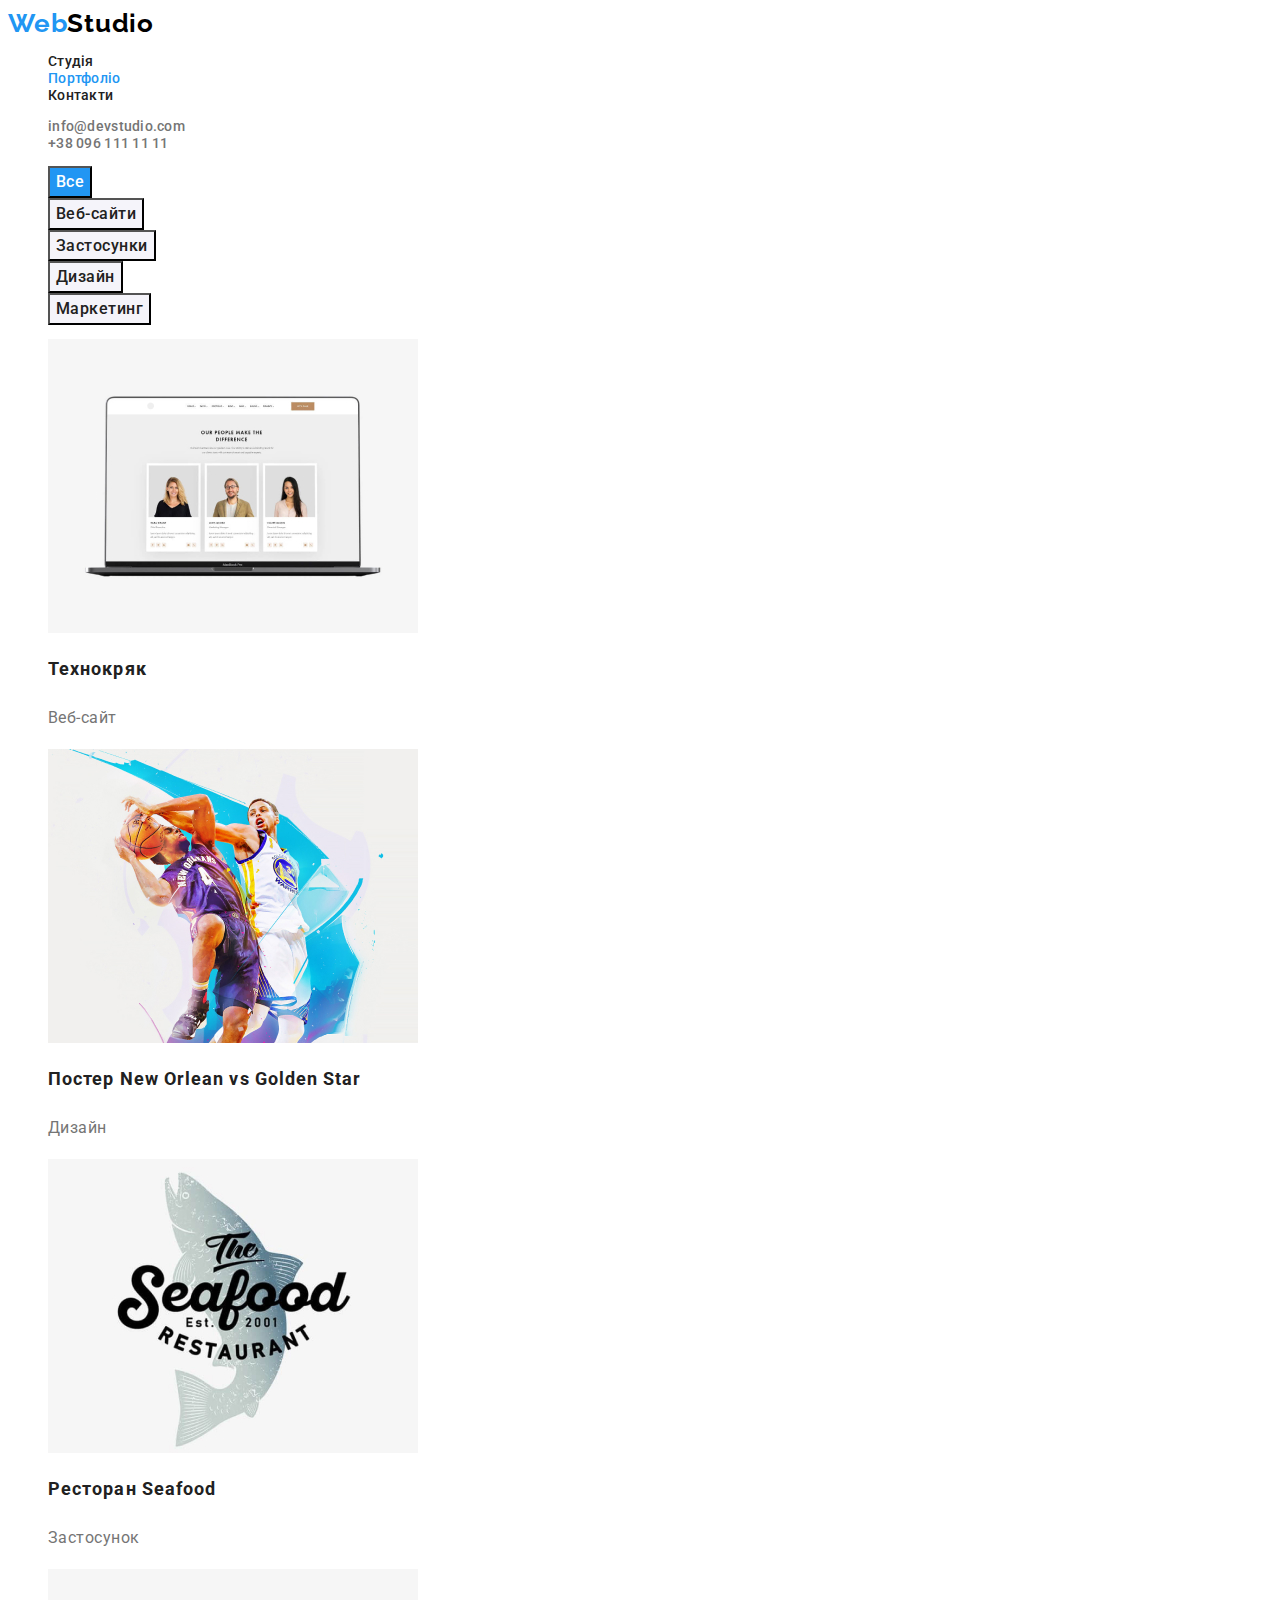
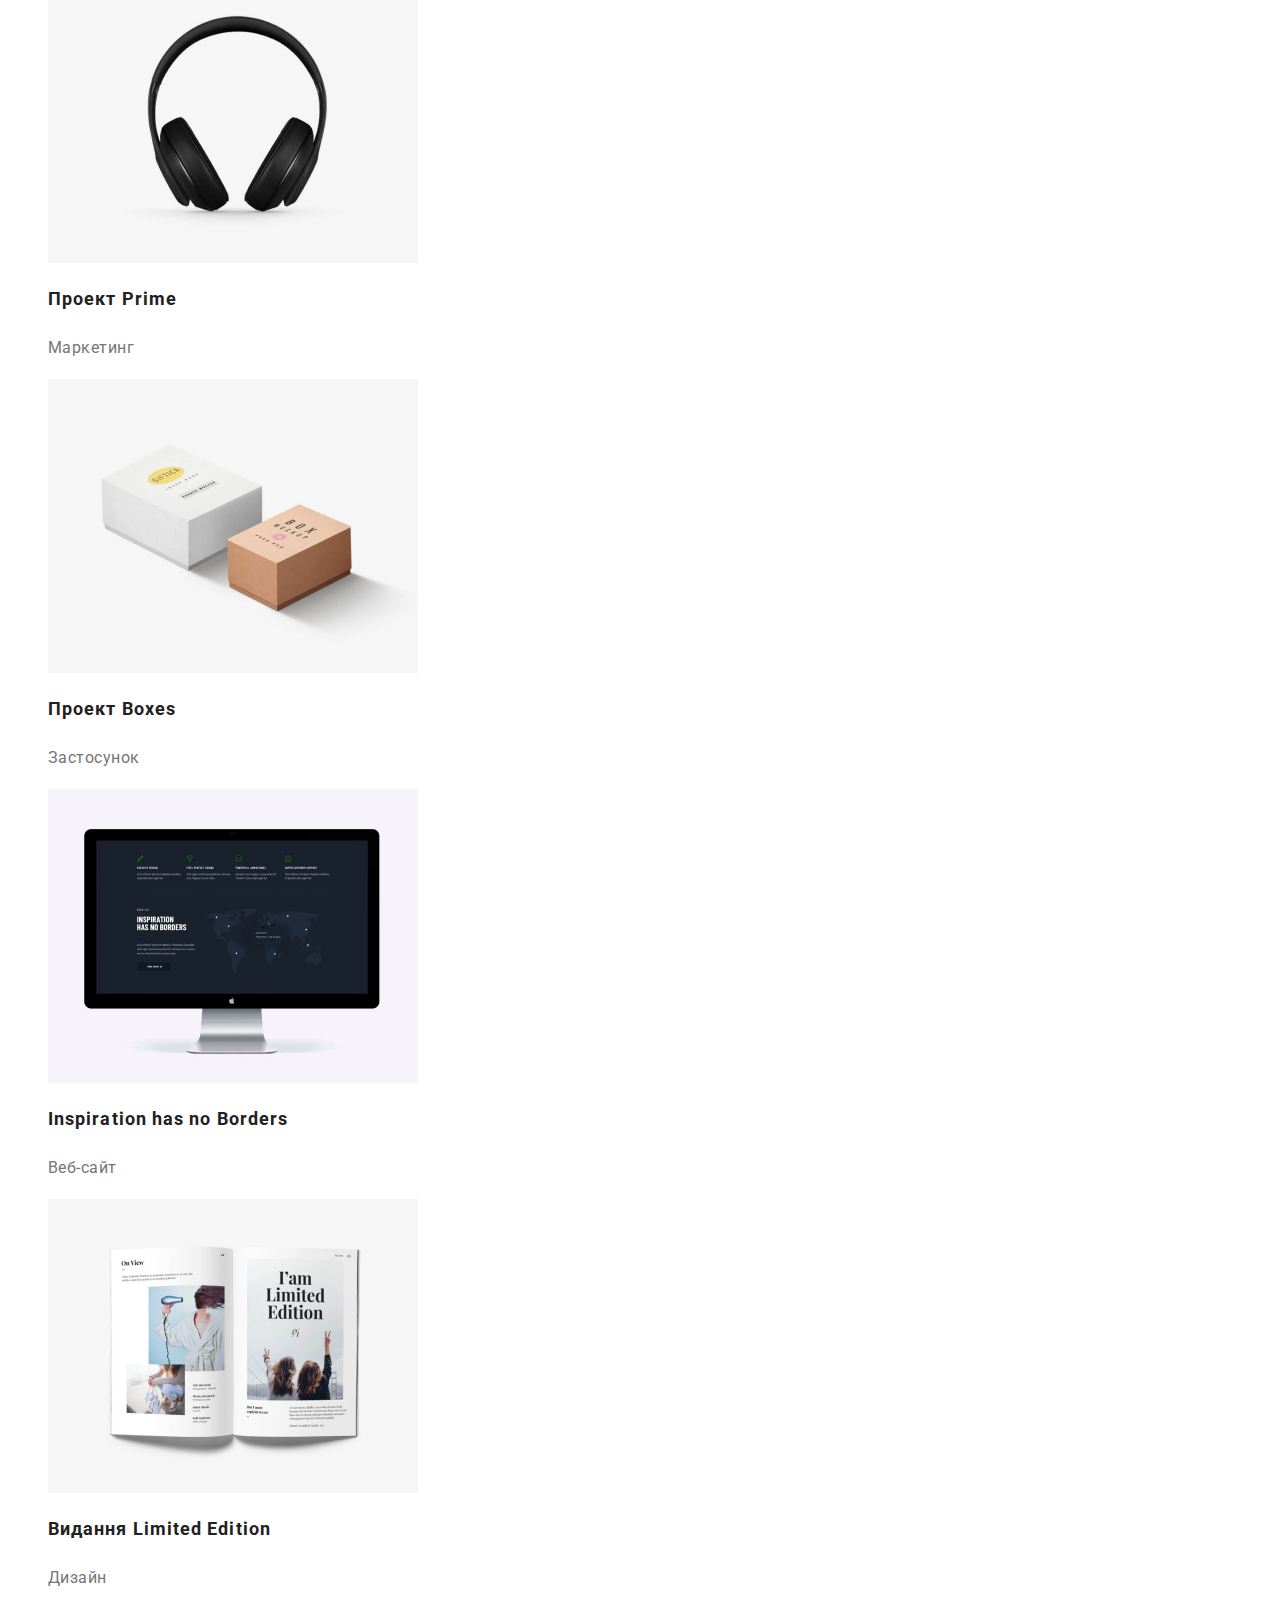
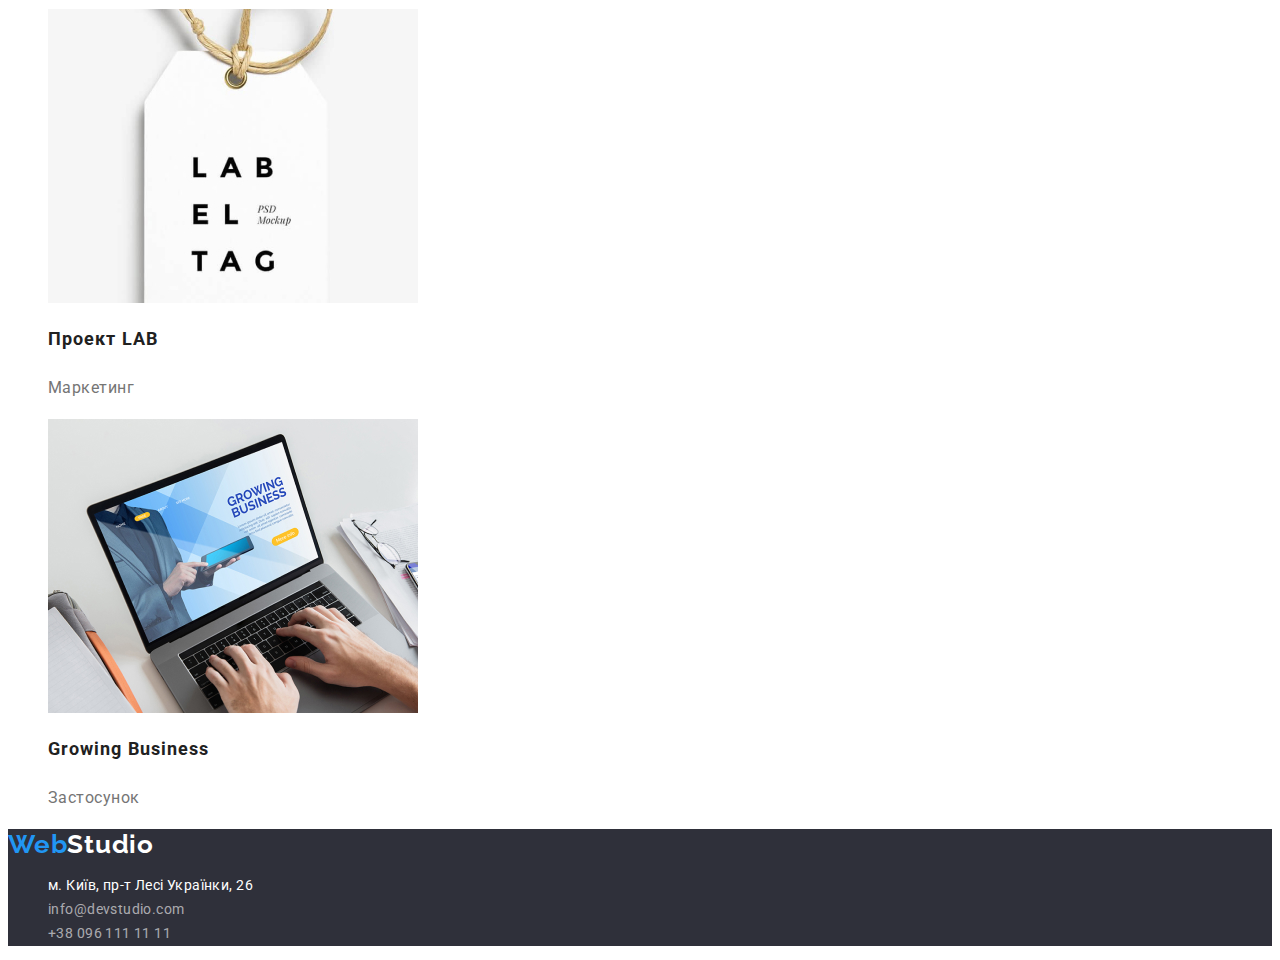
==== portfolio.html @ 75341acc "well done" ====
<!DOCTYPE html>
<html lang="uk">
  <head>
    <meta charset="UTF-8" />
    <meta http-equiv="X-UA-Compatible" content="IE=edge" />
    <meta name="viewport" content="width=device-width, initial-scale=1.0" />
    <title>Portfolio - WebStudio</title>
    <link rel="preconnect" href="https://fonts.googleapis.com" />
    <link rel="preconnect" href="https://fonts.gstatic.com" crossorigin />
    <link
      href="https://fonts.googleapis.com/css2?family=Raleway:wght@700&family=Roboto:wght@400;500;700;900&display=swap"
      rel="stylesheet"
    />
    <link rel="stylesheet" href="css/styles.css" />
  </head>
  <body>
    <header>
      <a class="link logo" href="./index.html"
        ><span class="logo-decore">Web</span>Studio</a
      >
      <nav>
        <ul class="list">
          <li><a class="header-link link" href="./index.html">Cтудія</a></li>
          <li>
            <a class="current-page header-link link" href="./portfolio.html"
              >Портфоліо</a
            >
          </li>
          <li><a class="header-link link" href="#address">Контакти</a></li>
        </ul>
      </nav>
      <ul class="list">
        <li>
          <a
            class="header-contacts header-link link"
            href="mailto:info@devstudio.com"
            >info@devstudio.com</a
          >
        </li>
        <li>
          <a class="header-contacts header-link link" href="tel:+380961111111"
            >+38 096 111 11 11</a
          >
        </li>
      </ul>
    </header>
    <main>
      <section>
        <h1 class="hiden-title">Портфоліо</h1>
        <ul class="list">
          <li>
            <button class="filter-btn current-btn" type="button">Все</button>
          </li>
          <li><button class="filter-btn" type="button">Веб-сайти</button></li>
          <li><button class="filter-btn" type="button">Застосунки</button></li>
          <li><button class="filter-btn" type="button">Дизайн</button></li>
          <li><button class="filter-btn" type="button">Маркетинг</button></li>
        </ul>
        <ul class="list">
          <li>
            <a class="link" href="">
              <img
                src="images/portfolio-img/img-11.jpg"
                alt="Сайт Технокряк"
                width="370"
                height="294"
              />
              <h2 class="portfolio-subtitle">Технокряк</h2>
              <p class="portfolio-text">Веб-сайт</p>
            </a>
          </li>
          <li>
            <a class="link" href="">
              <img
                src="images/portfolio-img/img-12.jpg"
                alt="Постер New Orlean vs Golden Star"
                width="370"
                height="294"
              />
              <h2 class="portfolio-subtitle">
                Постер New Orlean vs Golden Star
              </h2>
              <p class="portfolio-text">Дизайн</p>
            </a>
          </li>
          <li>
            <a class="link" href="">
              <img
                src="images/portfolio-img/img-13.jpg"
                alt="Ресторан Seafood"
                width="370"
                height="294"
              />
              <h2 class="portfolio-subtitle">Ресторан Seafood</h2>
              <p class="portfolio-text">Застосунок</p>
            </a>
          </li>
          <li>
            <a class="link" href="">
              <img
                src="images/portfolio-img/img-14.jpg"
                alt="Навушники"
                width="370"
                height="294"
              />
              <h2 class="portfolio-subtitle">Проект Prime</h2>
              <p class="portfolio-text">Маркетинг</p>
            </a>
          </li>
          <li>
            <a class="link" href="">
              <img
                src="images/portfolio-img/img-15.jpg"
                alt="Дві коробки"
                width="370"
                height="294"
              />
              <h2 class="portfolio-subtitle">Проект Boxes</h2>
              <p class="portfolio-text">Застосунок</p>
            </a>
          </li>
          <li>
            <a class="link" href="">
              <img
                src="images/portfolio-img/img-16.jpg"
                alt="Сайт Inspiration has no Borders"
                width="370"
                height="294"
              />
              <h2 class="portfolio-subtitle">Inspiration has no Borders</h2>
              <p class="portfolio-text">Веб-сайт</p>
            </a>
          </li>
          <li>
            <a class="link" href="">
              <img
                src="images/portfolio-img/img-17.jpg"
                alt="Экземпляр видання Limited Edition"
                width="370"
                height="294"
              />
              <h2 class="portfolio-subtitle">Видання Limited Edition</h2>
              <p class="portfolio-text">Дизайн</p>
            </a>
          </li>
          <li>
            <a class="link" href="">
              <img
                src="images/portfolio-img/img-18.jpg"
                alt="Логотип LAB"
                width="370"
                height="294"
              />
              <h2 class="portfolio-subtitle">Проект LAB</h2>
              <p class="portfolio-text">Маркетинг</p>
            </a>
          </li>
          <li>
            <a class="link" href="">
              <img
                src="images/portfolio-img/img-19.jpg"
                alt="Сайт Growing Business"
                width="370"
                height="294"
              />
              <h2 class="portfolio-subtitle">Growing Business</h2>
              <p class="portfolio-text">Застосунок</p>
            </a>
          </li>
        </ul>
      </section>
    </main>
    <footer class="footer">
      <a class="link footer-logo" href="./index.html"
        ><span class="logo-decore">Web</span>Studio</a
      >
      <address class="address" id="address">
        <ul class="list">
          <li>
            <a
              class="address-street link"
              href="https://goo.gl/maps/yVWfpNULPEzSVUcbA"
              >м. Київ, пр-т Лесі Українки, 26</a
            >
          </li>
          <li>
            <a class="address-contacts link" href="mailto:info@devstudio.com"
              >info@devstudio.com</a
            >
          </li>
          <li>
            <a class="address-contacts link" href="tel:+380961111111"
              >+38 096 111 11 11</a
            >
          </li>
        </ul>
      </address>
    </footer>
  </body>
</html>
---- css/styles.css ----
:root {
  /* fonts */
  --main-font: 'roboto', sans-serif;
  --secondary-font: 'raleway', sans-serif;

  /* text colors  */
  --main-txt-col: #212121;
  --secondary-txt-col: #757575;
  --accent-txt-col: #2196f3;

  /* background-colors  */
  --main-bgc: #2f303a;
  --secondary-bgc: #f5f4fa;
  --accent-btn-bgc: var(--accent-txt-col);
}

body {
  font-family: var(--main-font);
  color: var(--main-txt-col);
  font-size: 14px;
}

/* reset styles  */

.link {
  color: inherit;
  text-decoration: none;
}

.list {
  list-style: none;
}

/* general styles  */

.current-page {
  color: var(--accent-txt-col);
}

.filter-btn.current-btn {
  color: #fff;
  background-color: var(--accent-btn-bgc);
}

.hiden-title {
  position: absolute;
  white-space: nowrap;
  width: 1px;
  height: 1px;
  overflow: hidden;
  border: 0;
  padding: 0;
  clip: rect(0 0 0 0);
  clip-path: inset(50%);
  margin: -1px;
}

/* header  */

.logo,
.footer-logo {
  font-family: var(--secondary-font);
  font-weight: 700;
  font-size: 26px;
  line-height: 1.19;
  letter-spacing: 0.03em;
  color: #000000;
}

.logo-decore {
  color: var(--accent-txt-col);
}

.header-link {
  font-weight: 500;
  line-height: 1.14;
  letter-spacing: 0.02em;
}

.header-contacts {
  color: var(--secondary-txt-col);
}

.header-link:hover,
.header-link:focus {
  color: var(--accent-txt-col);
}

.hero-section {
  background-color: var(--main-bgc);
}

.hero-title {
  font-weight: 900;
  font-size: 44px;
  line-height: 1.36;
  text-align: center;
  letter-spacing: 0.06em;
  text-transform: uppercase;
  color: #ffffff;
}

.hero-btn {
  font-family: inherit;
  font-weight: 700;
  font-size: 16px;
  line-height: 1.88;
  display: flex;
  align-items: center;
  text-align: center;
  letter-spacing: 0.06em;
  color: #ffffff;
  background-color: var(--accent-btn-bgc);
  cursor: pointer;
}

.hero-btn:hover,
.hero-btn:focus {
  background-color: #188ce8;
}
/* our advantages */
.advantages-subtitle {
  font-weight: 700;
  font-size: 14px;
  line-height: 1.14;
  letter-spacing: 0.03em;
  text-transform: uppercase;
}

.advantages-text {
  font-weight: 400;
  line-height: 1.71;
  letter-spacing: 0.03em;
  color: var(--secondary-txt-col);
}

/* our work  */

.work-title {
  font-weight: 700;
  font-size: 36px;
  line-height: 1.17px;
  text-align: center;
  letter-spacing: 0.03em;
}

/* our team  */
.our-team-section {
  background-color: var(--secondary-bgc);
}
.team-title {
  font-weight: 700;
  font-size: 36px;
  line-height: 1.17px;
  text-align: center;
  letter-spacing: 0.03em;
}

.team-subtitle {
  font-weight: 500;
  font-size: 16px;
  line-height: 1.19;
  text-align: center;
  letter-spacing: 0.03em;
}

.team-text {
  font-weight: 400;
  font-size: 16px;
  line-height: 1.19;
  text-align: center;
  letter-spacing: 0.03em;
  color: var(--secondary-txt-col);
}

/* portfolio  */

.filter-btn {
  font-family: inherit;
  font-weight: 500;
  font-size: 16px;
  line-height: 1.62;
  text-align: center;
  letter-spacing: 0.03em;
  color: var(--main-txt-col);
  background-color: var(--secondary-bgc);
  cursor: pointer;
}

.filter-btn:hover,
.filterp-btn:focus {
  color: #fff;
  background-color: var(--accent-btn-bgc);
}

.portfolio-subtitle {
  font-weight: 700;
  font-size: 18px;
  line-height: 2;
  letter-spacing: 0.06em;
}

.portfolio-text {
  font-weight: 400;
  font-size: 16px;
  line-height: 1.88;
  letter-spacing: 0.03em;
  color: var(--secondary-txt-col);
}

/* footer */
.footer {
  background-color: var(--main-bgc);
}

.footer-logo {
  color: #fff;
}

.address {
  font-style: normal;
  font-weight: 400;
  line-height: 1.71;
  letter-spacing: 0.03em;
}

.address-street {
  color: #ffffff;
}

.address-street:hover,
.address-street:focus {
  color: rgba(255, 255, 255, 0.6);
}

.address-contacts {
  color: rgba(255, 255, 255, 0.6);
}

.address-contacts:hover,
.address-contacts:focus {
  color: #fff;
}
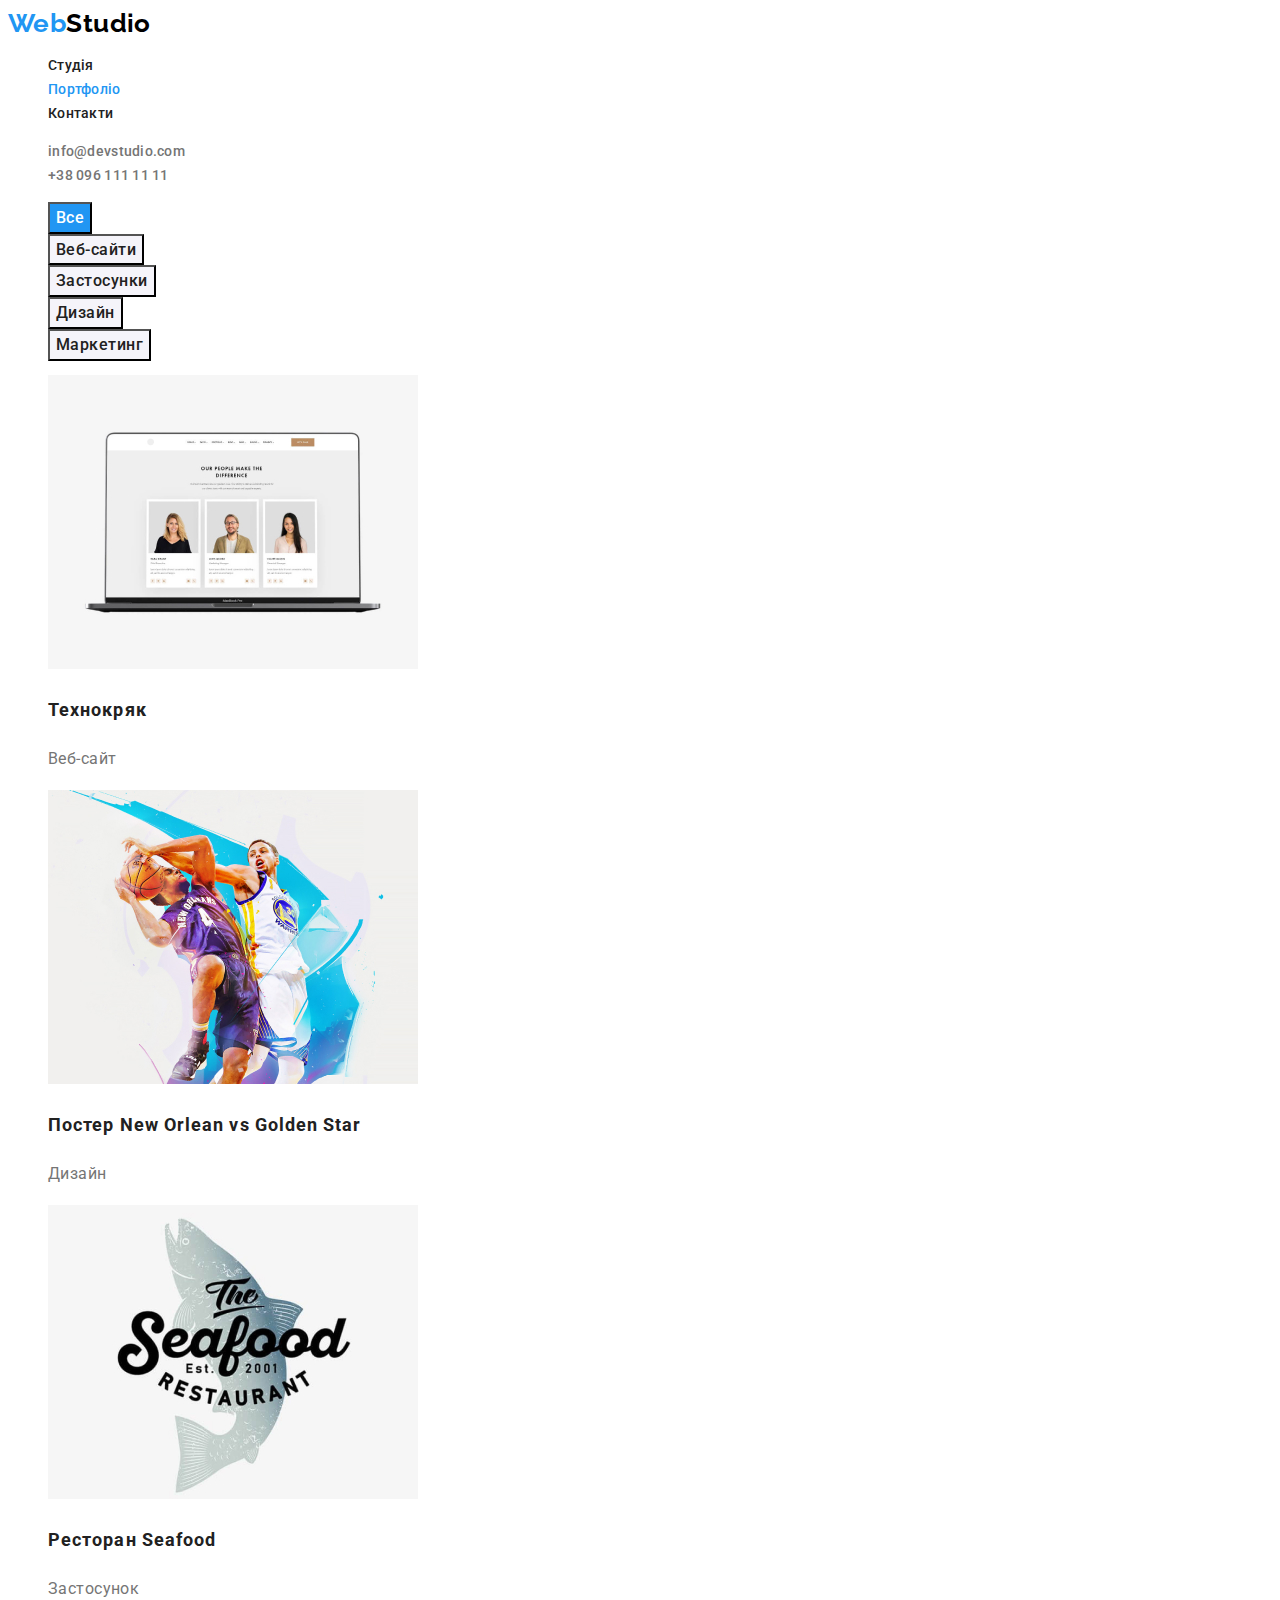
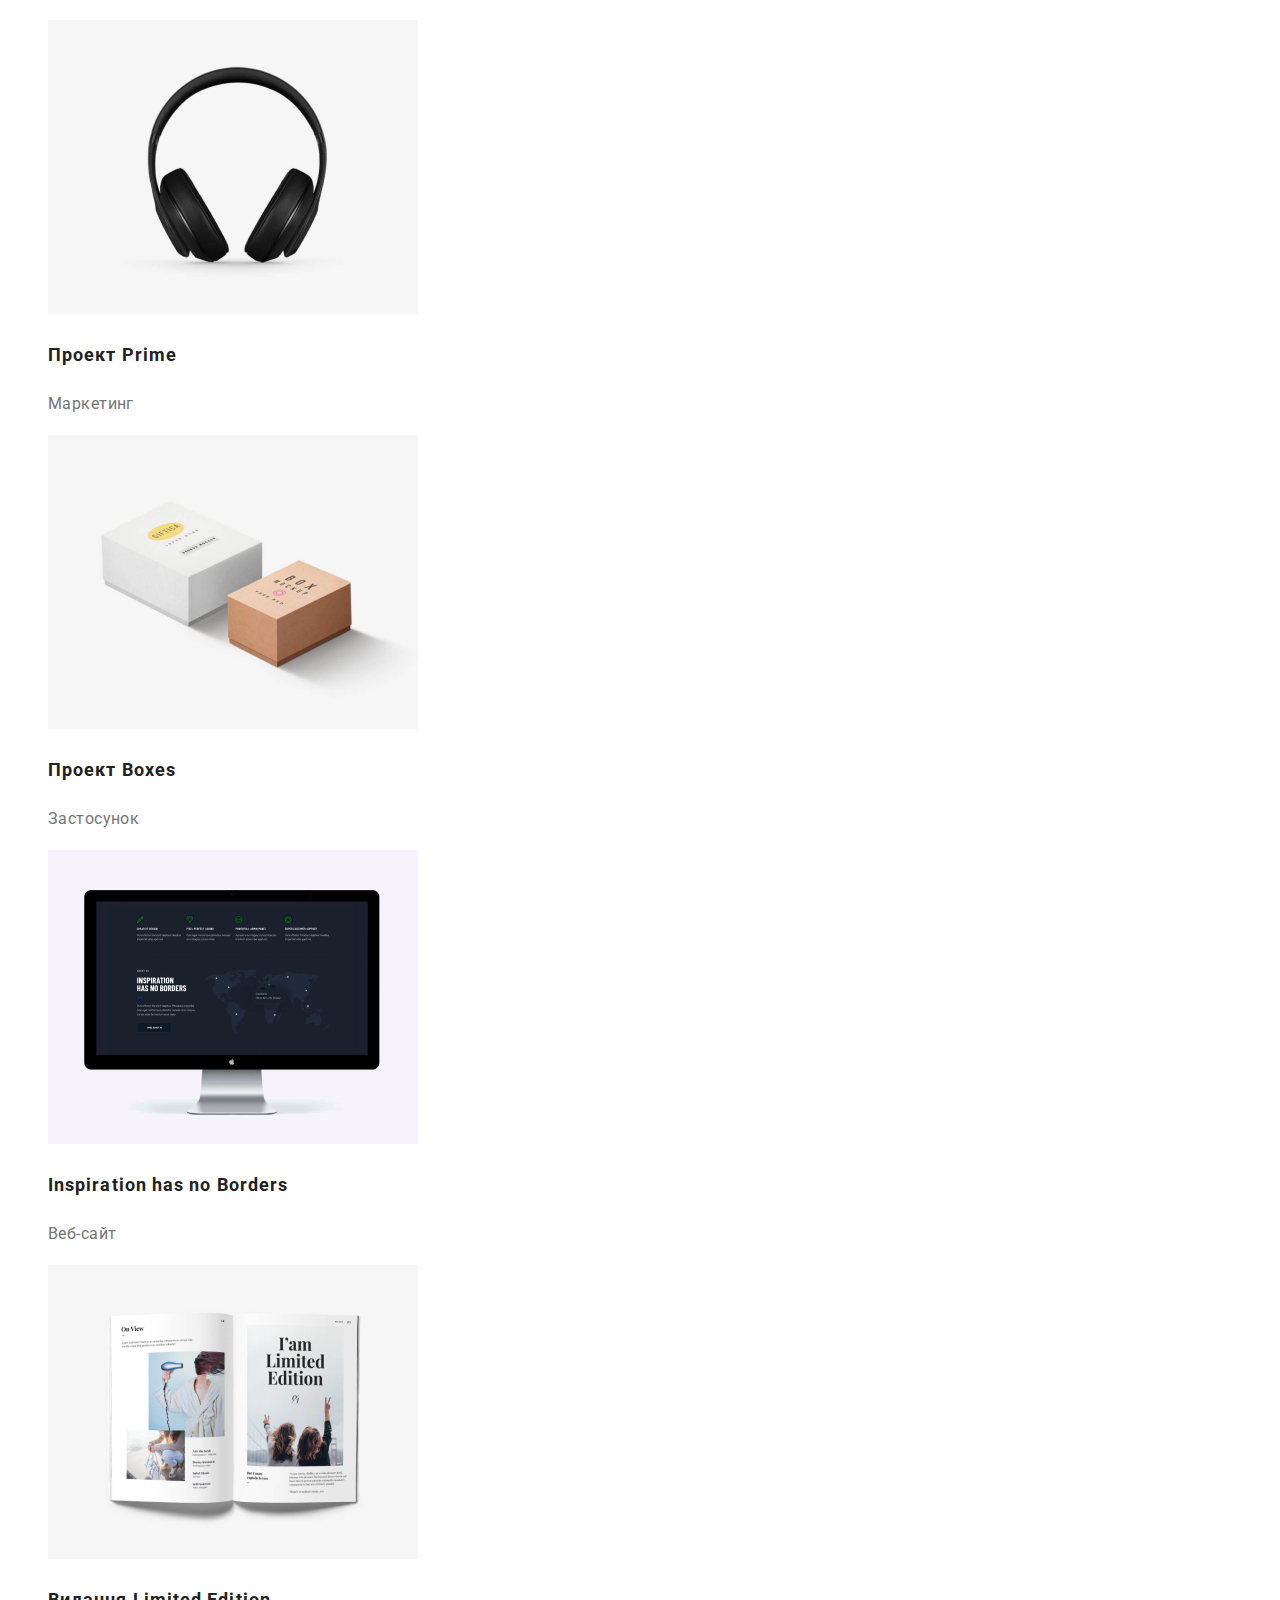
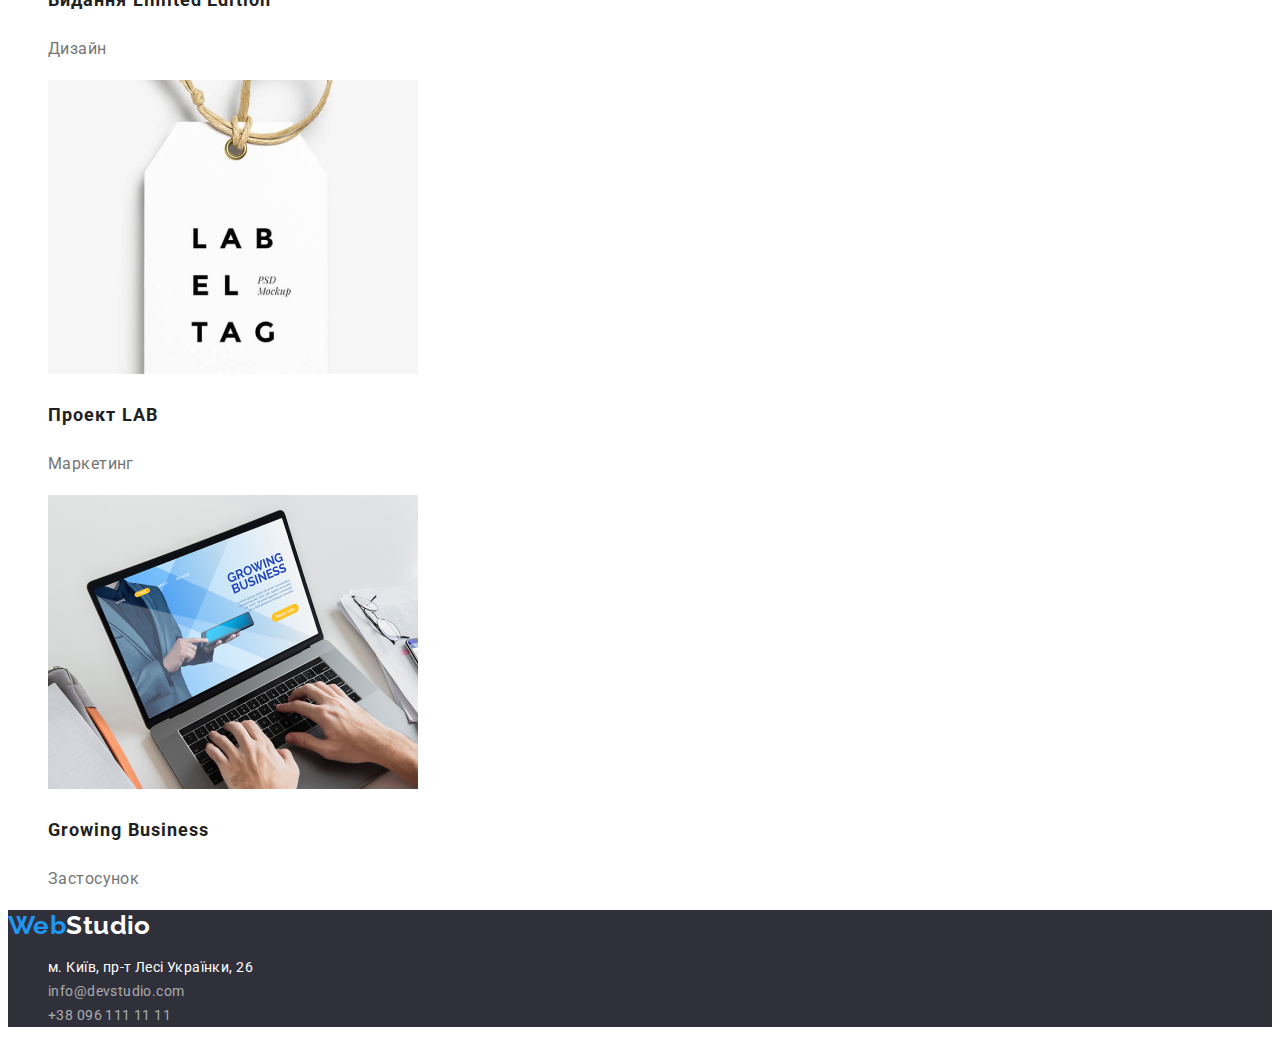
==== commit 4e0fc1b7: "done" ====
--- a/portfolio.html
+++ b/portfolio.html
@@ -15,11 +15,11 @@
   </head>
   <body>
     <header>
-      <a class="link logo" href="./index.html"
-        ><span class="logo-decore">Web</span>Studio</a
+      <a class="logo link" href="./index.html"
+        >Web<span class="header-logo">Studio</span></a
       >
       <nav>
-        <ul class="list">
+        <ul class="nav-list list">
           <li><a class="header-link link" href="./index.html">Cтудія</a></li>
           <li>
             <a class="current-page header-link link" href="./portfolio.html"
@@ -31,14 +31,12 @@
       </nav>
       <ul class="list">
         <li>
-          <a
-            class="header-contacts header-link link"
-            href="mailto:info@devstudio.com"
+          <a class="header-link link" href="mailto:info@devstudio.com"
             >info@devstudio.com</a
           >
         </li>
         <li>
-          <a class="header-contacts header-link link" href="tel:+380961111111"
+          <a class="header-link link" href="tel:+380961111111"
             >+38 096 111 11 11</a
           >
         </li>
@@ -171,8 +169,8 @@
       </section>
     </main>
     <footer class="footer">
-      <a class="link footer-logo" href="./index.html"
-        ><span class="logo-decore">Web</span>Studio</a
+      <a class="logo link" href="./index.html"
+        >Web<span class="footer-logo">Studio</span></a
       >
       <address class="address" id="address">
         <ul class="list">
--- a/css/styles.css
+++ b/css/styles.css
@@ -4,9 +4,12 @@
   --secondary-font: 'raleway', sans-serif;
 
   /* text colors  */
-  --main-txt-col: #212121;
-  --secondary-txt-col: #757575;
+  --main-txt-col: #757575;
+  --secondary-txt-col: #212121;
   --accent-txt-col: #2196f3;
+  --dark-txt-col: #000;
+  --light-txt-col: #fff;
+  --footer-txt-col: rgba(255, 255, 255, 0.6);
 
   /* background-colors  */
   --main-bgc: #2f303a;
@@ -16,14 +19,16 @@
 
 body {
   font-family: var(--main-font);
+  font-size: 14px;
+  line-height: 1.71;
+  letter-spacing: 0.03em;
   color: var(--main-txt-col);
-  font-size: 14px;
 }
 
 /* reset styles  */
 
 .link {
-  color: inherit;
+  color: currentColor;
   text-decoration: none;
 }
 
@@ -38,7 +43,7 @@
 }
 
 .filter-btn.current-btn {
-  color: #fff;
+  color: var(--light-txt-col);
   background-color: var(--accent-btn-bgc);
 }
 
@@ -57,18 +62,20 @@
 
 /* header  */
 
-.logo,
-.footer-logo {
+.logo {
   font-family: var(--secondary-font);
   font-weight: 700;
   font-size: 26px;
   line-height: 1.19;
-  letter-spacing: 0.03em;
-  color: #000000;
-}
-
-.logo-decore {
   color: var(--accent-txt-col);
+}
+
+.header-logo {
+  color: var(--dark-txt-col);
+}
+
+.nav-list {
+  color: var(--secondary-txt-col);
 }
 
 .header-link {
@@ -77,16 +84,14 @@
   letter-spacing: 0.02em;
 }
 
-.header-contacts {
-  color: var(--secondary-txt-col);
-}
-
 .header-link:hover,
 .header-link:focus {
   color: var(--accent-txt-col);
 }
 
-.hero-section {
+/* hero  */
+
+.hero {
   background-color: var(--main-bgc);
 }
 
@@ -97,7 +102,7 @@
   text-align: center;
   letter-spacing: 0.06em;
   text-transform: uppercase;
-  color: #ffffff;
+  color: var(--light-txt-col);
 }
 
 .hero-btn {
@@ -109,7 +114,7 @@
   align-items: center;
   text-align: center;
   letter-spacing: 0.06em;
-  color: #ffffff;
+  color: var(--light-txt-col);
   background-color: var(--accent-btn-bgc);
   cursor: pointer;
 }
@@ -121,55 +126,39 @@
 /* our advantages */
 .advantages-subtitle {
   font-weight: 700;
-  font-size: 14px;
+  font-size: inherit;
   line-height: 1.14;
-  letter-spacing: 0.03em;
   text-transform: uppercase;
-}
-
-.advantages-text {
-  font-weight: 400;
-  line-height: 1.71;
-  letter-spacing: 0.03em;
   color: var(--secondary-txt-col);
 }
 
 /* our work  */
 
-.work-title {
+/* .work-title */
+
+.title {
   font-weight: 700;
   font-size: 36px;
-  line-height: 1.17px;
-  text-align: center;
-  letter-spacing: 0.03em;
+  line-height: 1.17;
+  text-align: center;
+  color: var(--secondary-txt-col);
 }
 
 /* our team  */
-.our-team-section {
+.our-team {
   background-color: var(--secondary-bgc);
 }
-.team-title {
-  font-weight: 700;
-  font-size: 36px;
-  line-height: 1.17px;
-  text-align: center;
-  letter-spacing: 0.03em;
+/* .team-title */
+
+.team-subtitle,
+.team-text {
+  font-size: 16px;
+  line-height: 1.19;
+  text-align: center;
 }
 
 .team-subtitle {
   font-weight: 500;
-  font-size: 16px;
-  line-height: 1.19;
-  text-align: center;
-  letter-spacing: 0.03em;
-}
-
-.team-text {
-  font-weight: 400;
-  font-size: 16px;
-  line-height: 1.19;
-  text-align: center;
-  letter-spacing: 0.03em;
   color: var(--secondary-txt-col);
 }
 
@@ -180,16 +169,15 @@
   font-weight: 500;
   font-size: 16px;
   line-height: 1.62;
-  text-align: center;
   letter-spacing: 0.03em;
-  color: var(--main-txt-col);
+  color: var(--secondary-txt-col);
   background-color: var(--secondary-bgc);
   cursor: pointer;
 }
 
 .filter-btn:hover,
 .filterp-btn:focus {
-  color: #fff;
+  color: var(--light-txt-col);
   background-color: var(--accent-btn-bgc);
 }
 
@@ -198,14 +186,12 @@
   font-size: 18px;
   line-height: 2;
   letter-spacing: 0.06em;
+  color: var(--secondary-txt-col);
 }
 
 .portfolio-text {
-  font-weight: 400;
   font-size: 16px;
   line-height: 1.88;
-  letter-spacing: 0.03em;
-  color: var(--secondary-txt-col);
 }
 
 /* footer */
@@ -214,30 +200,27 @@
 }
 
 .footer-logo {
-  color: #fff;
+  color: var(--light-txt-col);
 }
 
 .address {
-  font-style: normal;
-  font-weight: 400;
-  line-height: 1.71;
-  letter-spacing: 0.03em;
+  font-style: inherit;
 }
 
 .address-street {
-  color: #ffffff;
+  color: var(--light-txt-col);
 }
 
 .address-street:hover,
 .address-street:focus {
-  color: rgba(255, 255, 255, 0.6);
+  color: var(--footer-txt-col);
 }
 
 .address-contacts {
-  color: rgba(255, 255, 255, 0.6);
+  color: var(--footer-txt-col);
 }
 
 .address-contacts:hover,
 .address-contacts:focus {
-  color: #fff;
-}
+  color: var(--light-txt-col);
+}
